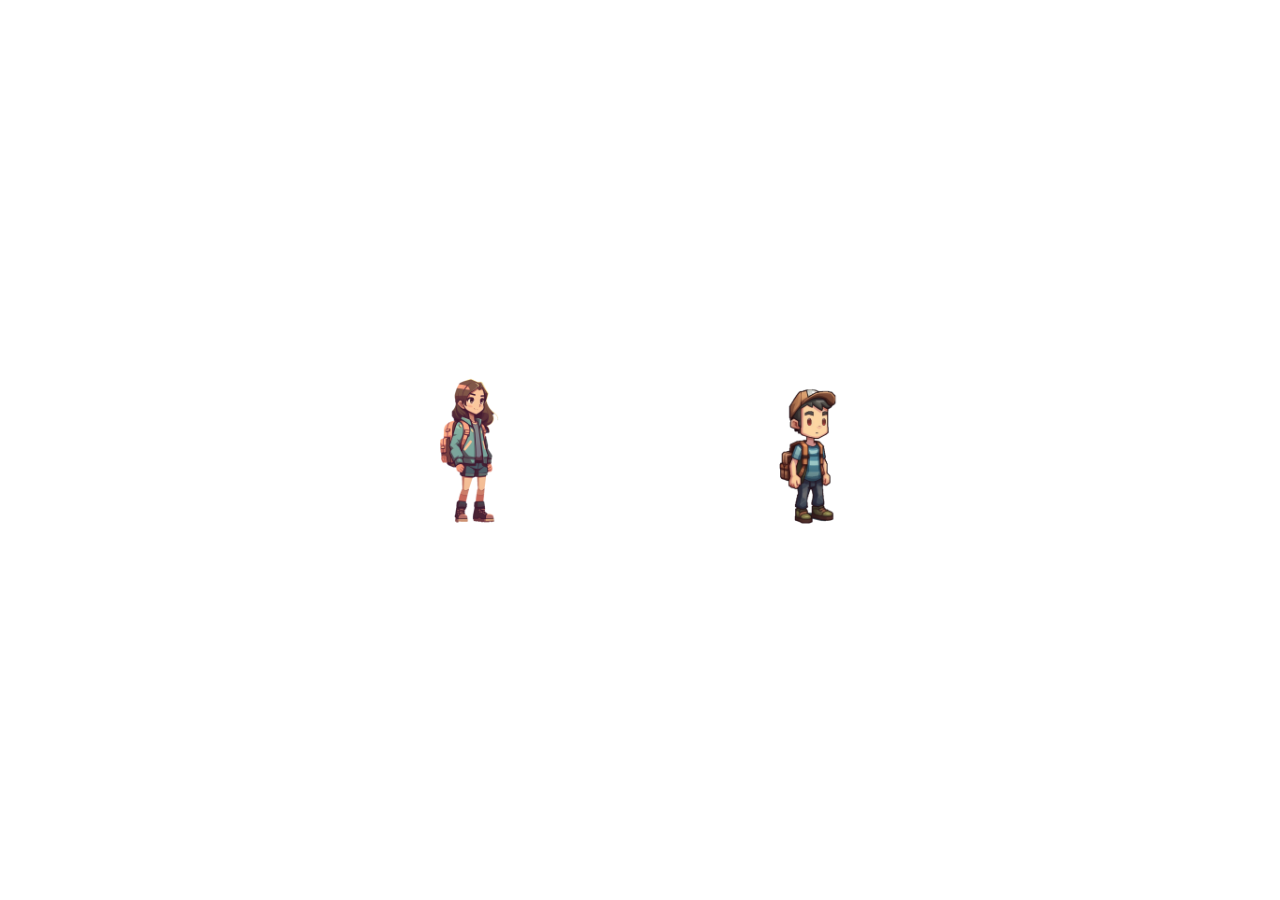
==== index.html @ 2c334c32 "Add files via upload" ====
<!DOCTYPE html>
<html lang="en">
<head>
    <meta charset="UTF-8">
    <meta name="viewport" content="width=device-width, initial-scale=1.0">
    <title>Simple 2D Sidescroller</title>
    <link rel="stylesheet" href="style.css">
</head>
<body>
    <div class="character-selection" id="characterSelection">
        <img src="Character_images/F_char.png" class="character-option" data-character="F_char">
        <img src="Character_images/M_char.png" class="character-option" data-character="M_char">
    </div>    
    <div class="game-container">
        <img class="new-character" src="character_images/Con1_char.png">
        <div class="game-object"></div>
        <div class="speech-bubble">
            <p>Hello! Welcome to the game! To continue you need to choose the present perfect or the simple past. Here's the first task, are you ready? </p>
        </div>
        <div class="buttons">
            <button class="yes-button">Yes</button>
            <button class="no-button">No</button>
        </div>
    </div>
    <script src="script.js"></script>
</body>
</html>
---- style.css ----
.character-selection {
    display: flex;
    justify-content: center;
    align-items: center;
    width: 100%;
    height: 100%;
    position: fixed;
    top: 0;
    left: 0;
    background-color: #ffffff; 
    z-index: 10;
}

.character-option {
    width: 300px;
    height: auto;
    margin: 0 20px;
    cursor: pointer;
}
body {
    margin: 0;
    font-family: Arial, sans-serif;
    display: flex;
    justify-content: center;
    align-items: center;
    height: 100vh;
    background-color: #000;
}

.game-container {
    position: relative;
    width: 90vmin;
    height: calc(90vmin * 9 / 16);
    background-image: url("Background_images/Scene1.png"); /* Update the URL to point to the correct image path */
    background-size: cover;
    background-repeat: no-repeat;
    background-position: center;
    overflow: hidden;
    border: 5px solid #000;
}

.game-object {
    position: absolute;
    width: 125px;
    height: 125px;
    bottom: 5% !important;
}

.new-character {
    position: absolute;
    bottom: 6%;
    left: 75%;
    width: 160px;
    height: 140px;
    z-index: 1; /* Set the z-index to 1 to ensure it's displayed below the game object */
}
.speech-bubble {
    display: none;
    position: absolute;
    bottom: 300px;
    left: 25%;
    width: 400px;
    height: 70px;
    background-color: #fff;
    border: 2px solid #000;
    border-radius: 30px;
    padding: 10px;
    z-index: 2;
}

.speech-bubble p {
    margin: 0;
    font-size: 18px;
    text-align: center;
}

.yes-button, .no-button {
    width: 100px;
    height: 70px;
    border-radius: 25px;
    background-color: #4CAF50;
    color: white;
    font-size: 18px;
    cursor: pointer;
  }
  
  .yes-button {
    position: absolute;
    bottom: 200px;
    left: 30%;
  }
  
  .no-button {
    position: absolute;
    bottom: 200px;
    left: 60%;
  }
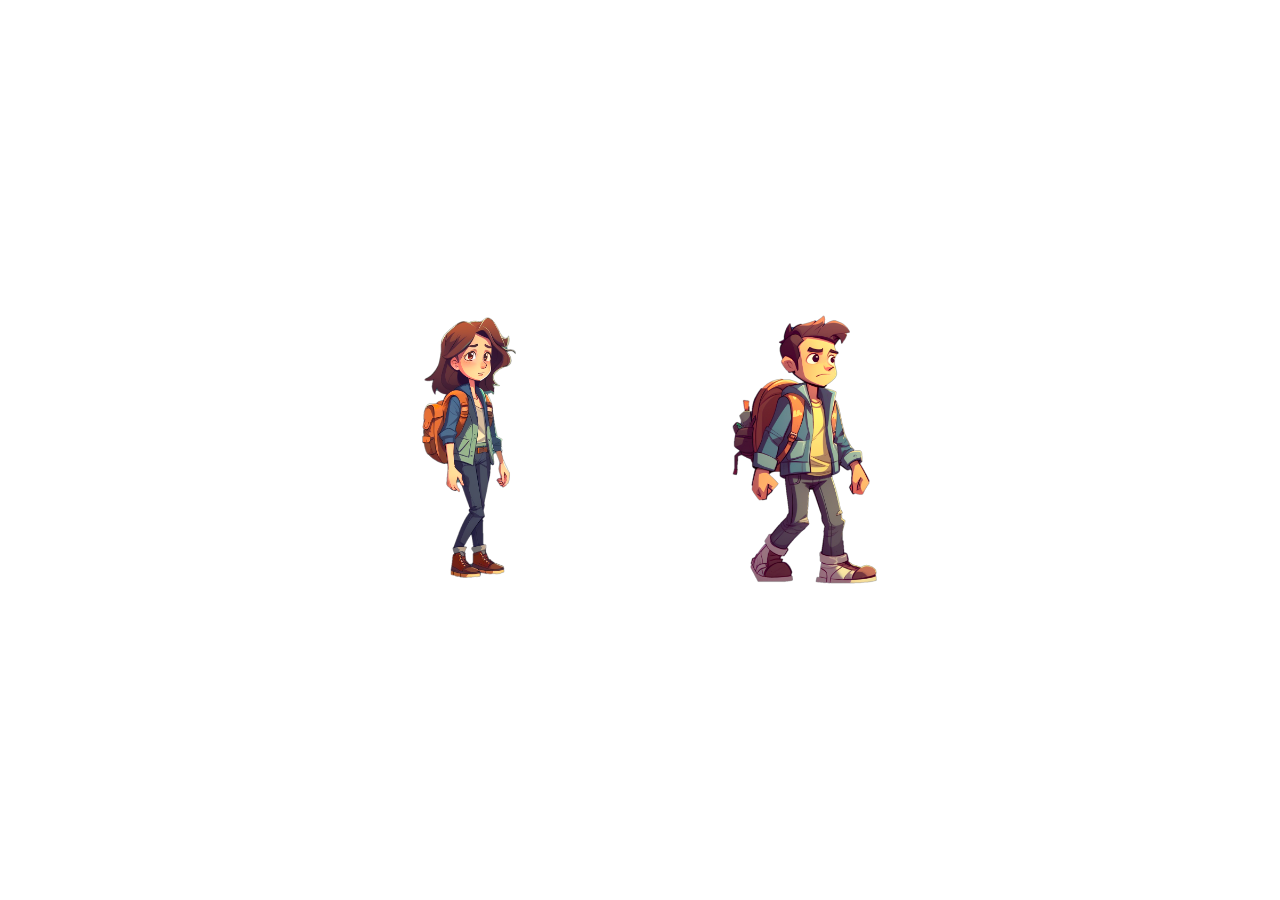
==== commit 3dc9ee57: "Update index.html" ====
--- a/index.html
+++ b/index.html
@@ -10,9 +10,9 @@
     <div class="character-selection" id="characterSelection">
         <img src="Character_images/F_char.png" class="character-option" data-character="F_char">
         <img src="Character_images/M_char.png" class="character-option" data-character="M_char">
-    </div>    
+    </div>      
     <div class="game-container">
-        <img class="new-character" src="character_images/Con1_char.png">
+        <img class="new-character" src="Character_images/Q_char.png">
         <div class="game-object"></div>
         <div class="speech-bubble">
             <p>Hello! Welcome to the game! To continue you need to choose the present perfect or the simple past. Here's the first task, are you ready? </p>
@@ -21,6 +21,13 @@
             <button class="yes-button">Yes</button>
             <button class="no-button">No</button>
         </div>
+        <div class="score" id="score">Score: 0</div>
+        <!-- Add this line within the game-container div -->
+        <img class="game-over-image" id="gameOverImage" style="display: none;">
+    </div>
+    <div class="game-over-container" style="display: none;"> <!-- Add this div for the game over container -->
+        <!-- Add the "class="replay-button"" attribute to the "Replay" button -->
+        <button id="replayButton" class="replay-button">Replay</button>
     </div>
     <script src="script.js"></script>
 </body>
--- a/style.css
+++ b/style.css
@@ -28,15 +28,17 @@
 }
 
 .game-container {
-    position: relative;
-    width: 90vmin;
-    height: calc(90vmin * 9 / 16);
-    background-image: url("Background_images/Scene1.png"); /* Update the URL to point to the correct image path */
-    background-size: cover;
-    background-repeat: no-repeat;
-    background-position: center;
-    overflow: hidden;
-    border: 5px solid #000;
+  position: relative;
+  width: 90vw; /* set the width to 90% of the viewport width */
+  height: calc(90vw * 9 / 16); /* calculate the height based on the aspect ratio (16:9) */
+  max-width: 800px; /* optionally, set a maximum width to avoid making the game too large on large screens */
+  max-height: 450px; /* optionally, set a maximum height to avoid making the game too tall on portrait screens */
+  background-image: url("Background_images/Scene1.png");
+  background-size: cover;
+  background-repeat: no-repeat;
+  background-position: center;
+  overflow: hidden;
+  border: 5px solid #000;
 }
 
 .game-object {
@@ -48,16 +50,16 @@
 
 .new-character {
     position: absolute;
-    bottom: 6%;
-    left: 75%;
-    width: 160px;
+    bottom: 7%;
+    left: 73%;
+    width: 150px;
     height: 140px;
     z-index: 1; /* Set the z-index to 1 to ensure it's displayed below the game object */
 }
 .speech-bubble {
     display: none;
     position: absolute;
-    bottom: 300px;
+    bottom: 280px;
     left: 25%;
     width: 400px;
     height: 70px;
@@ -76,7 +78,7 @@
 
 .yes-button, .no-button {
     width: 100px;
-    height: 70px;
+    height: 60px;
     border-radius: 25px;
     background-color: #4CAF50;
     color: white;
@@ -95,4 +97,198 @@
     bottom: 200px;
     left: 60%;
   }
-  +
+  .score {
+    position: absolute;
+    top: 15px;
+    right: 15px;
+    font-size: 20px;
+    color: white;
+  }
+  
+  #gameOverImage {
+    position: absolute;
+    top: 0;
+    left: 0;
+    width: 100%;
+    height: 100%;
+    object-fit: contain;
+  }
+
+  #finalScore {
+    position: absolute;
+    bottom: 450px;
+    left: 65%;
+    transform: translateX(-50%);
+    font-size: 30px;
+    font-weight: bold;
+    color: #ffffff;
+    text-align: center;
+    z-index: 11 !important;
+}
+
+.replay-button {
+    position: absolute;
+    bottom: 350px;
+    left: 65%;
+    transform: translateX(-50%);
+    font-size: 18px;
+    font-weight: bold;
+    background-color: #ffffff;
+    color: #000000;
+    border-radius: 5px;
+    padding: 10px 20px;
+    cursor: pointer;
+    z-index: 11 !important; 
+}
+
+/* Media query for mobile devices in landscape mode */
+@media only screen and (max-width: 800px) and (orientation: landscape) {
+    #finalScore {
+        bottom: 45%;
+        font-size: 24px;
+        z-index: 11 !important;
+    }
+
+    .replay-button {
+        bottom: 30%;
+        font-size: 16px;
+        padding: 8px 16px;
+        z-index: 11 !important;
+    }
+}
+
+  .new-character[src$="Q_char3.png"] {
+    width: 130px;
+    height: 170px;
+    bottom:20px;
+    left: 75%;
+  }
+  .new-character[src$="Q_char2.png"] {
+    width: 140px;
+    height: 150px;
+    bottom:28px;
+    left: 77%;
+  }
+  .new-character[src$="Q_char4.png"] {
+    width: 150px;
+    height: 170px;
+    bottom:20px;
+    left: 75%;
+  }
+  .new-character[src$="Q_char5.png"] {
+    width: 100px;
+    height: 90px;
+    bottom:50px;
+    left: 77%;
+  }
+  .new-character[src$="Q_char6.png"] {
+    width: 170px;
+    height: 170px;
+    bottom:10px;
+    left: 77%;
+  }
+  .new-character[src$="Q_char7.png"] {
+    width: 170px;
+    height: 170px;
+    bottom:10px;
+    left: 77%;
+  }
+  .new-character[src$="Q_char8.png"] {
+    width: 90px;
+    height: 90px;
+    bottom:12px;
+    left: 80%;
+  }
+  .new-character[src$="Q_char11.png"] {
+    width: 190px;
+    height: 200px;
+    bottom:12px;
+    left: 75%;
+  }
+  .new-character[src$="Q_char9.png"] {
+    width: 180px;
+    height: 280px;
+    bottom:-30px;
+    left: 77%;
+  }
+  .new-character[src$="Q_char.png"] {
+    width: 160px;
+    height: 180px;
+    bottom:20px;
+  }
+  .backgroundImage[src$="Scene4.png"] {
+    position: absolute;
+    top: 0;
+    left: 0;
+    width: 100%;
+    height: 50%;
+    object-fit: contain;
+    background-size: cover;
+  }
+  .continue-button {
+    position: absolute;
+    top: 90%;
+    left: 67%;
+    transform: translate(-50%, -50%);
+    background-color: #4CAF50;
+    color: white;
+    font-size: 18px;
+    border-radius: 5px;
+    padding: 10px 20px;
+    cursor: pointer;
+    z-index: 10;
+  }
+  
+  .continue-button.active {
+    display: block;
+  }
+  
+  .continue-button:hover {
+    background-color: #3e8e41;
+  }
+  .game-container img[src$="1to2world.png"] {
+    position: absolute;
+    top: 0;
+    left: 0;
+    width: 100%;
+    height: 100%;
+    object-fit: cover;
+    z-index: 10;
+  }
+  .game-container img[src$="2to3world.png"] {
+    position: absolute;
+    top: 0;
+    left: 0;
+    width: 100%;
+    height: 101%;
+    object-fit: cover;
+    z-index: 10;
+  }
+  .game-container img[src$="3to4world.png"] {
+    position: absolute;
+    top: 0;
+    left: 0;
+    width: 100%;
+    height: 101%;
+    object-fit: cover;
+    z-index: 10;
+  }
+  .game-container img[src$="4to5world.png"] {
+    position: absolute;
+    top: 0;
+    left: 0;
+    width: 100%;
+    height: 101%;
+    object-fit: cover;
+    z-index: 10;
+  }
+  .game-container img[src$="5to6world.png"] {
+    position: absolute;
+    top: 0;
+    left: 0;
+    width: 100%;
+    height: 101%;
+    object-fit: cover;
+    z-index: 10;
+  }
